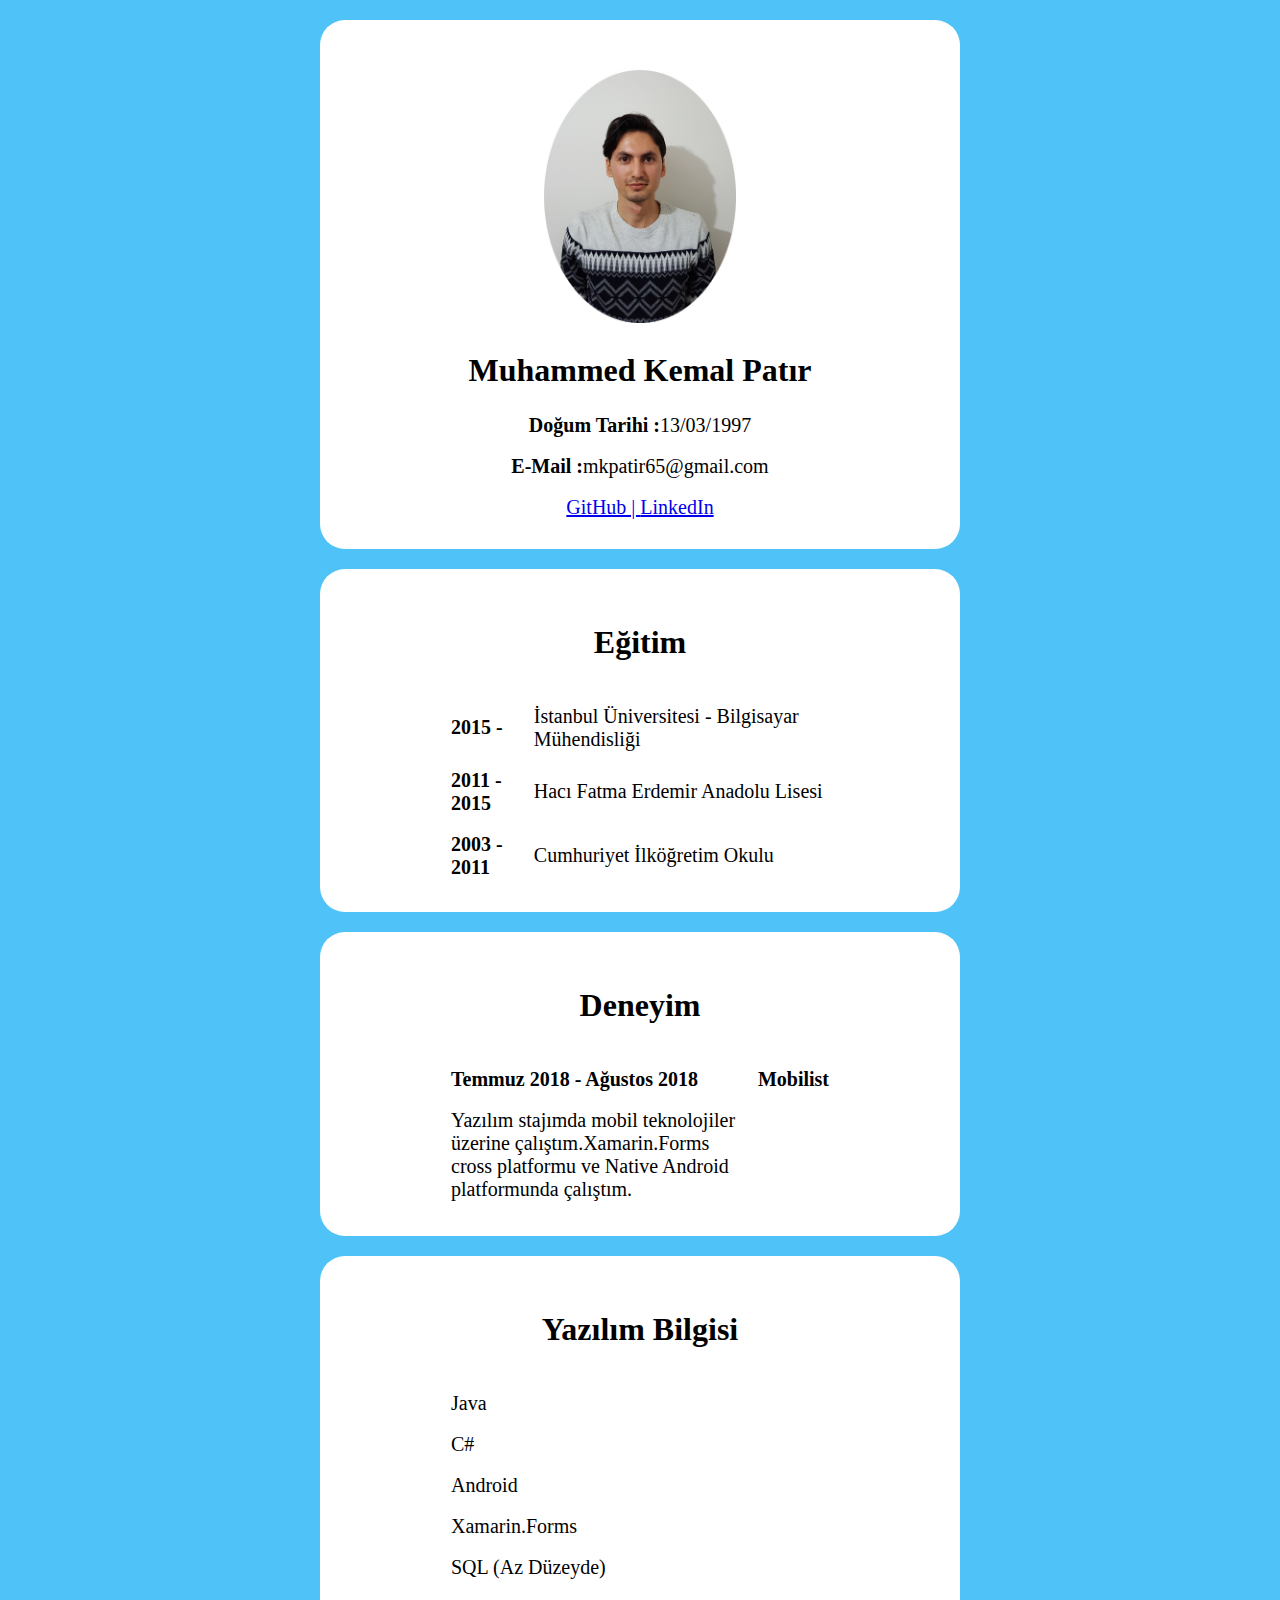
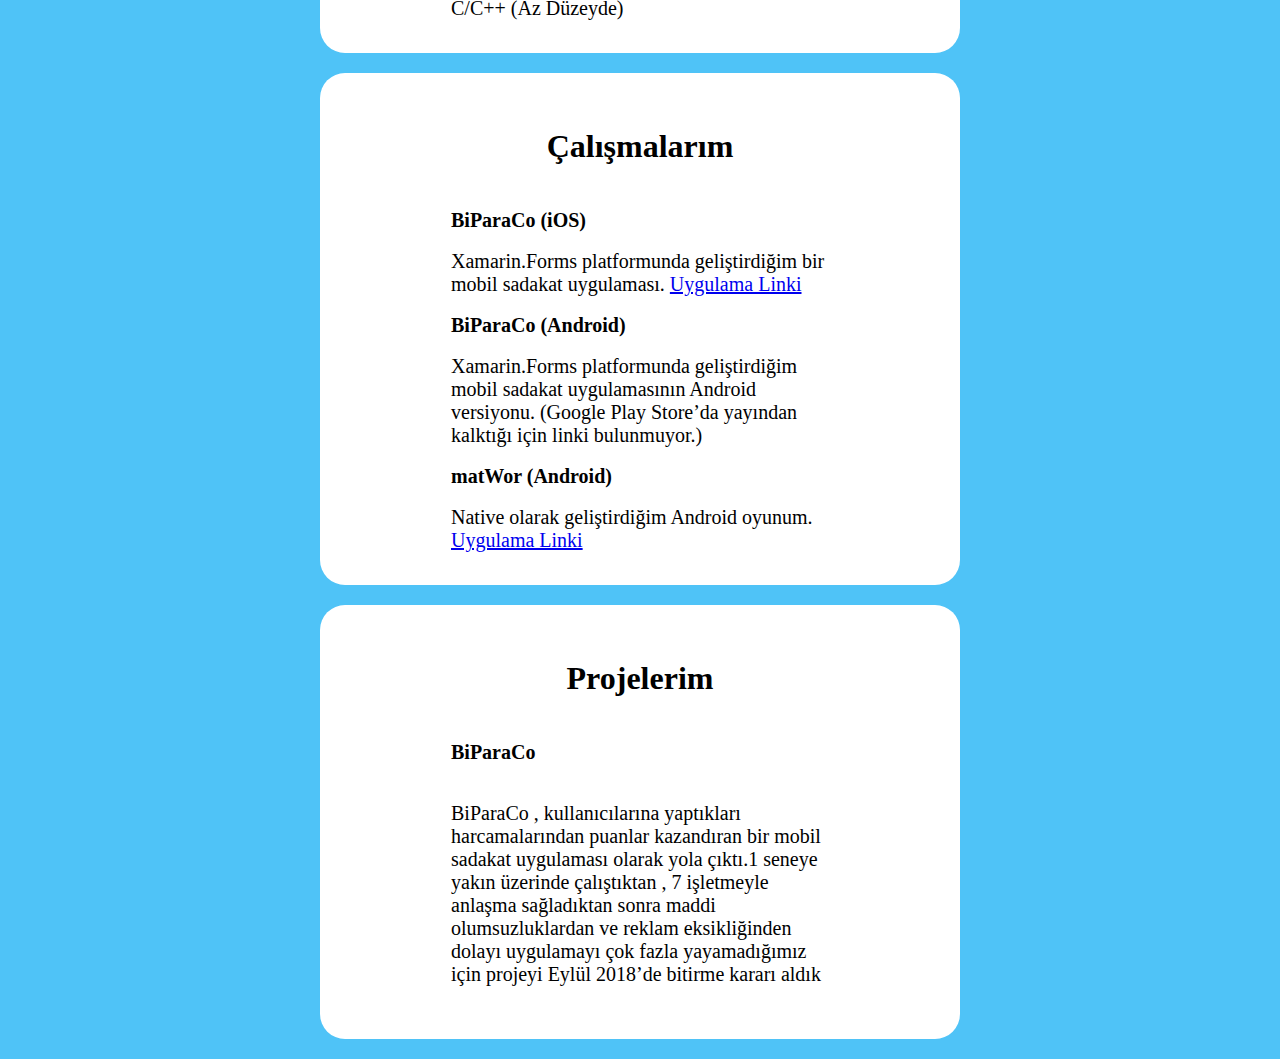
==== cv/index.html @ 5f685d9a "added cv" ====
<!DOCTYPE html>
<html>
    <head>
        <title>Muhammed Kemal Patır</title>
        <meta charset="UTF-8">
        <meta name="viewport" content="width=device-width"/>
        <link type="text/css" rel="stylesheet" href="style.css">
    </head>
    <body>
        <div>
            <div class="section">
                <table>
                    <tr>
                        <img src="photo.jpg" alt="Muhammed Kemal Patır">
                    </tr>
                    <tr>
                        <h1>Muhammed Kemal Patır</h1>
                    </tr>
                    <tr>
                        <span><strong>Doğum Tarihi :</strong>13/03/1997</span>
                    </tr>
                    <br/>
                    <tr>
                        <span><strong>E-Mail :</strong>mkpatir65@gmail.com</span>
                    </tr>
                    <br/>
                    <tr>
                        <span>
                            <a href="https://github.com/mkpatir" target="_blank">GitHub | </a>
                            <a href="https://www.linkedin.com/in/muhammedkemalpatır/" target="_blank">LinkedIn</a>
                        </span>
                        <span>
                    </tr>
                </table>
            </div>
            <div class="section">
                <table>
                    <tr>
                        <h1>Eğitim</h1>
                    </tr>
                    <tr>
                        <td><strong>2015 - </strong></td>
                        <td>İstanbul Üniversitesi - Bilgisayar Mühendisliği</td>
                    </tr>
                    <tr>
                        <td><strong>2011 - 2015</strong></td>
                        <td>Hacı Fatma Erdemir Anadolu Lisesi</td>
                    </tr>
                    <tr>
                        <td><strong>2003 - 2011</strong></td>
                        <td>Cumhuriyet İlköğretim Okulu</td>
                    </tr>
                </table>
            </div>
            <div class="section">
                <table>
                    <tr>
                        <h1>Deneyim</h1>
                    </tr>
                    <tr>
                        <td><strong>Temmuz 2018 - Ağustos 2018</strong></td>
                        <td><strong>Mobilist</strong></td>
                    </tr>
                    <tr>
                        <td>Yazılım stajımda mobil teknolojiler üzerine çalıştım.Xamarin.Forms cross platformu ve Native Android platformunda çalıştım.</td>
                    </tr>
                    <tr></tr>
                </table>
            </div>
            <div class="section">
                <table>
                    <tr>
                        <h1>Yazılım Bilgisi</h1>
                    </tr>
                    <tr>
                        <td>Java</td>
                    </tr>
                    <tr>
                        <td>C#</td>
                    </tr>
                    <tr>
                        <td>Android</td>
                    </tr>
                    <tr>
                        <td>Xamarin.Forms</td>
                    </tr>
                    <tr>
                        <td>SQL (Az Düzeyde)</td>
                    </tr>
                    <tr>
                        <td>C/C++ (Az Düzeyde)</td>
                    </tr>
                </table>
            </div>
            <div class="section">
                <table>
                    <tr>
                        <h1>Çalışmalarım</h1>
                    </tr>
                    <tr>
                        <td><strong>BiParaCo (iOS)</strong></td>
                    </tr>
                    <tr>
                        <td>Xamarin.Forms platformunda geliştirdiğim bir mobil sadakat uygulaması. <a href="https://itunes.apple.com/tr/app/biparaco/id1355487891?l=tr&mt=8" target="_blank">Uygulama Linki</a></td>
                    </tr>
                    <tr>
                        <td><strong>BiParaCo (Android)</strong></td>
                    </tr>
                    <tr>
                        <td>Xamarin.Forms platformunda geliştirdiğim mobil sadakat uygulamasının Android versiyonu. (Google Play Store’da yayından kalktığı için linki bulunmuyor.) </td>
                    </tr>
                    <tr>
                        <td><strong>matWor (Android)</strong></td>
                    </tr>
                    <tr>
                        <td>Native olarak geliştirdiğim Android oyunum. <a href="https://play.google.com/store/apps/details?id=com.mkpatir.matwor" target="_blank">Uygulama Linki</a></td>
                    </tr>
                </table>
            </div>
            <div class="section">
                <table>
                    <tr>
                        <h1>Projelerim</h1>
                    </tr>
                    <tr>
                        <td><strong>BiParaCo</strong></td>
                    </tr>
                    <tr>
                        <td>
                            <p>BiParaCo , kullanıcılarına yaptıkları harcamalarından puanlar kazandıran bir mobil sadakat uygulaması olarak yola çıktı.1 seneye yakın üzerinde çalıştıktan , 7 işletmeyle anlaşma sağladıktan sonra maddi olumsuzluklardan ve reklam eksikliğinden dolayı uygulamayı çok fazla yayamadığımız için projeyi Eylül 2018’de bitirme kararı aldık</p>
                        </td>
                    </tr>
                </table>
            </div>
        </div>
    </body>
</html>
---- cv/style.css ----
body{
	margin: 0;
	padding: 0;
	background-color: #4FC3F7;
}


.section {
	width: 50%;
	background-color: white;
	border-radius: 25px;
	margin: 20px auto;
	padding: 30px 0;
}

.section img {
	width: 30%;
	padding: 20px 35% 0 35%;
}

.section h1 {
	margin: 25px 0;
	text-align: center;
}

.section span {
	font-size: 20px;
	text-align: center;
	display: block;
}

.section table {
	width: 60%;
	margin: 0 20% 0 20%;
}
.section td {
	padding-top: 15px;
	font-size: 20px;
}

.radius__and_margin{
	border-radius: 25px;
	margin: auto;
	background-color: white;
	width: 50%;
}
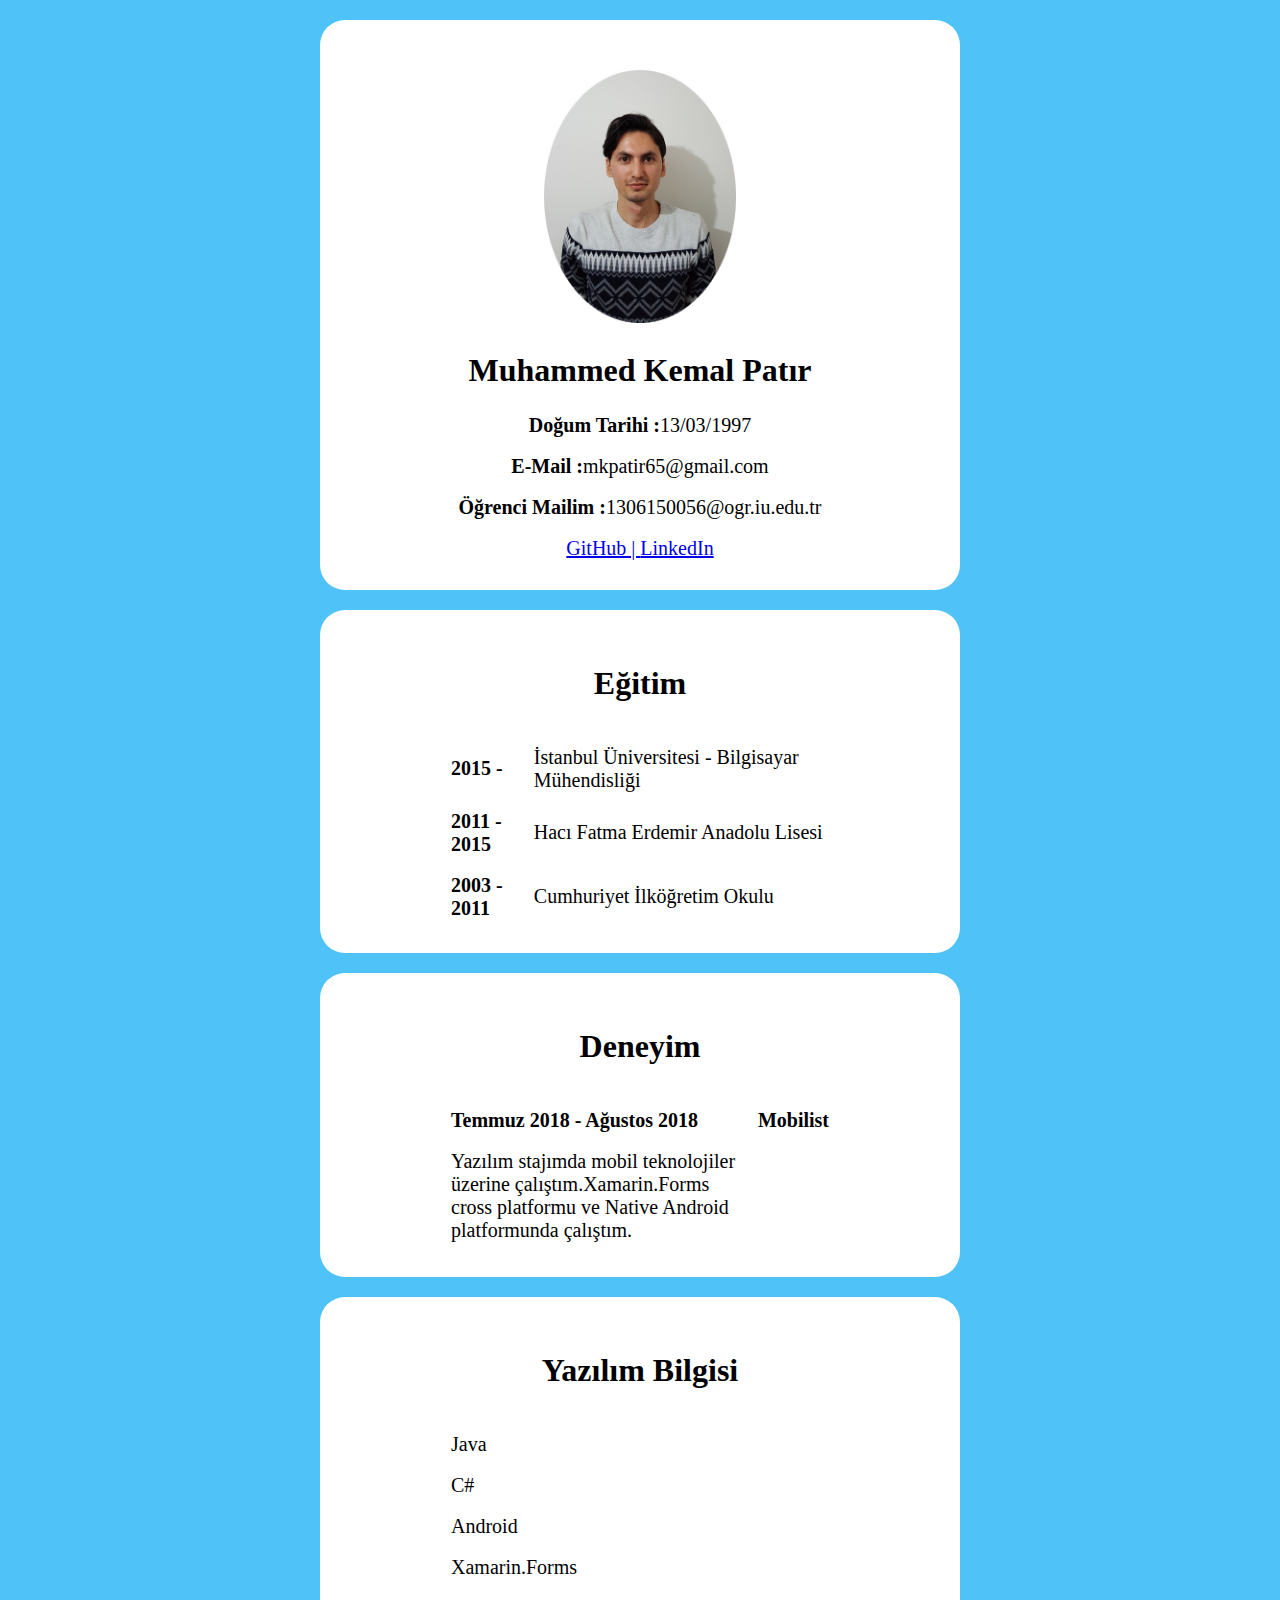
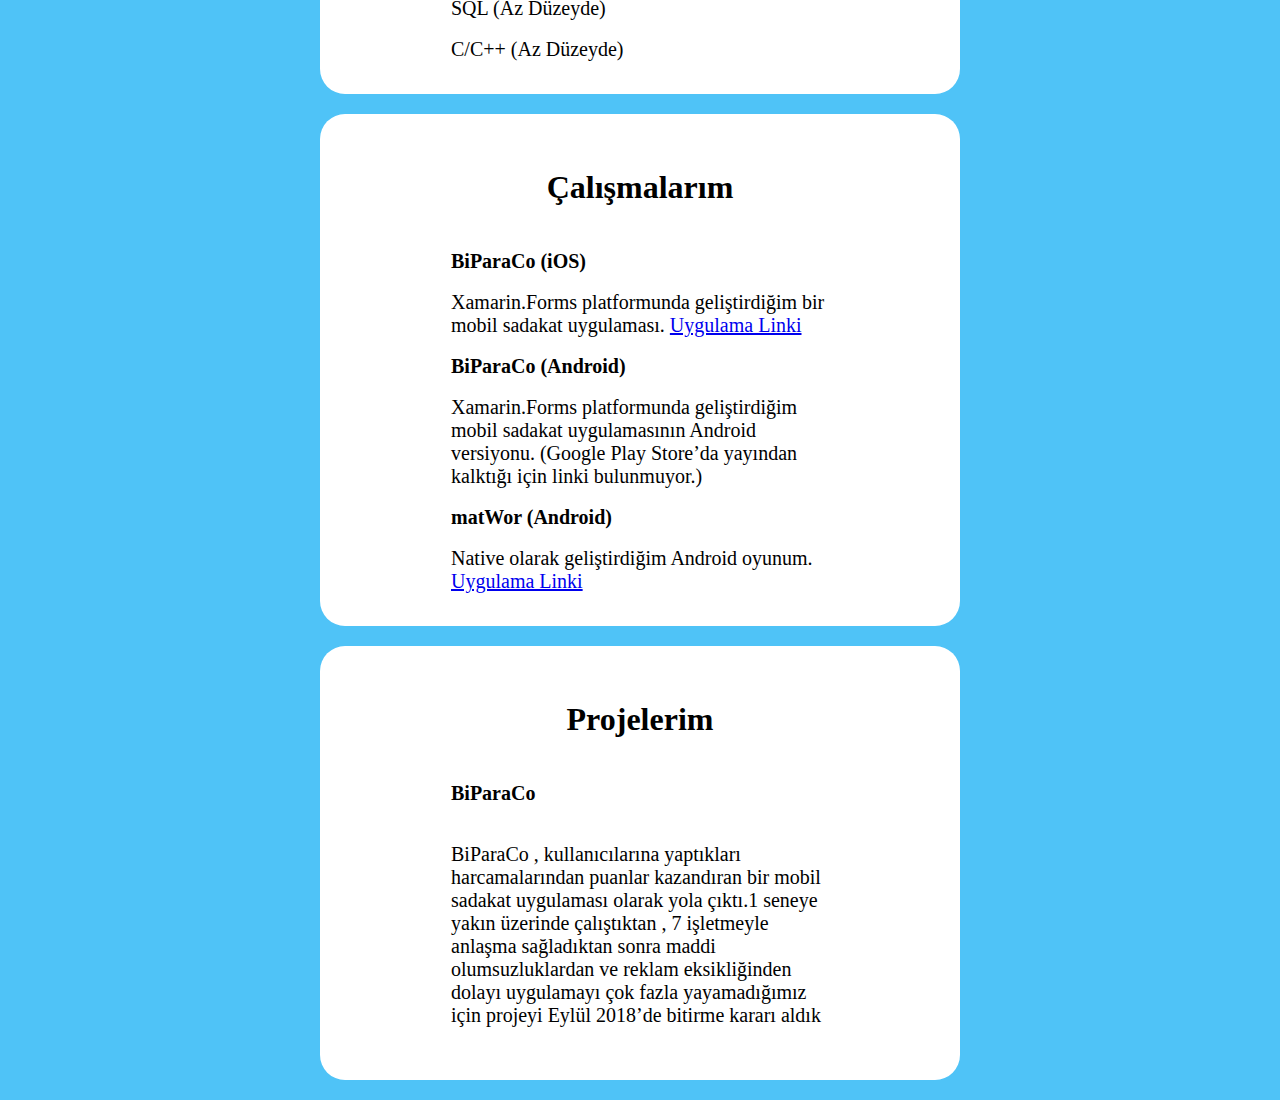
==== commit e7e88389: "updated cv" ====
--- a/cv/index.html
+++ b/cv/index.html
@@ -22,6 +22,10 @@
                     <br/>
                     <tr>
                         <span><strong>E-Mail :</strong>mkpatir65@gmail.com</span>
+                    </tr>
+                    <br/>
+                    <tr>
+                        <span><strong>Öğrenci Mailim :</strong>1306150056@ogr.iu.edu.tr</span>
                     </tr>
                     <br/>
                     <tr>
